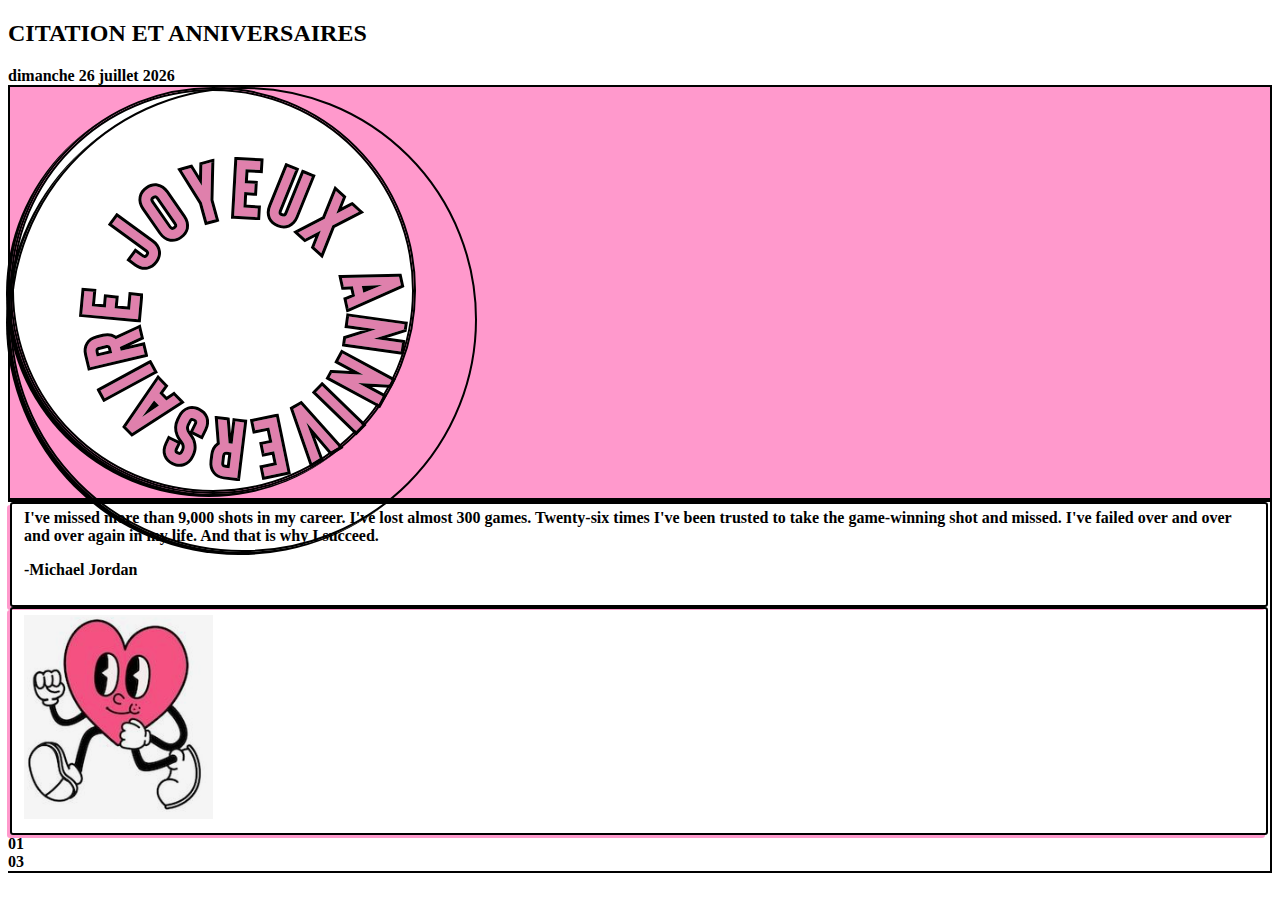
==== index.html @ d52530f4 "Refactor image and progress bar layout" ====
<!DOCTYPE html>
<html lang="en">
  <head>
    <meta charset="utf-8" />
    <meta name="viewport" content="width=device-width, initial-scale=1" />
    <title>Anniversaire</title>
    <link
      href="https://cdn.jsdelivr.net/npm/bootstrap@5.3.2/dist/css/bootstrap.min.css"
      rel="stylesheet"
      integrity="sha384-T3c6CoIi6uLrA9TneNEoa7RxnatzjcDSCmG1MXxSR1GAsXEV/Dwwykc2MPK8M2HN"
      crossorigin="anonymous"
    />
    <link rel="stylesheet" type="text/css" href="style.css" />
  </head>
  <body>
    <header>
      <div class="d-flex justify-content-between">
        <h2>CITATION ET ANNIVERSAIRES</h2>
        <div id="date"></div>
      </div>
    </header>
    <main>
      <div class="big-container d-flex">
        <div class="left-container d-flex flex-column p2 w-50">
          <div class="d-flex align-items-center image-container" id="HB">
            <img
              id="Circle"
              src="/assets/Ellipse.svg"
              alt="Circle"
              class="d-flex align-items-center w-75"
            />
            <img
              id="Circle"
              src="/assets/Group.svg"
              alt="HB"
              class="d-flex align-items-center w-75 overlay-image"
            />
          </div>
        </div>
        <div class="right-container d-flex flex-column p2 w-50">
          <fieldset class="citation-box d-flex flex-column m-3 p-3">
            I've missed more than 9,000 shots in my career. I've lost almost 300
            games. Twenty-six times I've been trusted to take the game-winning
            shot and missed. I've failed over and over and over again in my
            life. And that is why I succeed.
            <p id="authorCitation" class="d-flex align-items-end">
              -Michael Jordan
            </p>
          </fieldset>
          <fieldset class="avatar-box m-3">
            <img src="/assets/heart-avatar.png" alt="avatar" class="w-100" />
          </fieldset>
          <!-- ici -->
          <div class="d-flex">
            <div class="p-2">01</div>
            <div class="p-2 flex-grow-1">
              <div
                class="progress"
                role="progressbar"
                aria-label="Danger striped example"
                aria-valuenow="100"
                aria-valuemin="0"
                aria-valuemax="100"
              >
                <div
                  class="progress-bar progress-bar-striped"
                  style="width: 100%"
                ></div>
              </div>
            </div>
            <div class="p-2">03</div>
          </div>
        </div>
      </div>
    </main>
    <script
      src="https://cdn.jsdelivr.net/npm/bootstrap@5.3.2/dist/js/bootstrap.bundle.min.js"
      integrity="sha384-C6RzsynM9kWDrMNeT87bh95OGNyZPhcTNXj1NW7RuBCsyN/o0jlpcV8Qyq46cDfL"
      crossorigin="anonymous"
    ></script>
    <!-- script pour la date -->
    <script>
      var options = {
        weekday: "long",
        year: "numeric",
        month: "long",
        day: "numeric",
      };
      document.getElementById("date").innerHTML =
        "<b>" + new Date().toLocaleDateString("fr-FR", options) + "</b>";
    </script>
  </body>
</html>
---- style.css ----
:root {
    --main-color: #ff99cc;
}

body {
    font-family: bison;
    font-weight: bold;

}
.left-container {
    background-color: var(--main-color);
    display: flex;
    flex-direction: column;
    justify-content: center;
    border: solid 2px black;
  }
  
  .text-container {
    display: flex;
    justify-content: center;
    width: 100%;
  }

  .citation-box {
    border: solid 2px black;
    border-radius: 3px;
    box-shadow: -3px 3px 0px var(--main-color);
  }
  .avatar-box {
    border: solid 2px black;
    border-radius: 3px;
    box-shadow: -3px 3px 0px var(--main-color);

  }

  .progress-bar {
    background-color: var(--main-color);
    box-shadow: -3px 3px 0px black;
  }

.right-container {
border-top: solid 2px black;
border-right: solid 2px black;
border-bottom: solid 2px black;
}

#Circle {
    border: solid 2px black;
    border-radius: 360px;
    box-shadow: -4px 3px 0px black;
}

.image-container {
    position: relative;
  }
  
  .overlay-image {
    position: absolute;
    top: 0;
    left: 0;
    animation: spin 3s linear infinite;
  }

  /* #birthday_name {
    align-self: center;
  } */

  @keyframes spin {
    0% { transform: rotate(0deg); }
    100% { transform: rotate(360deg); }
  }
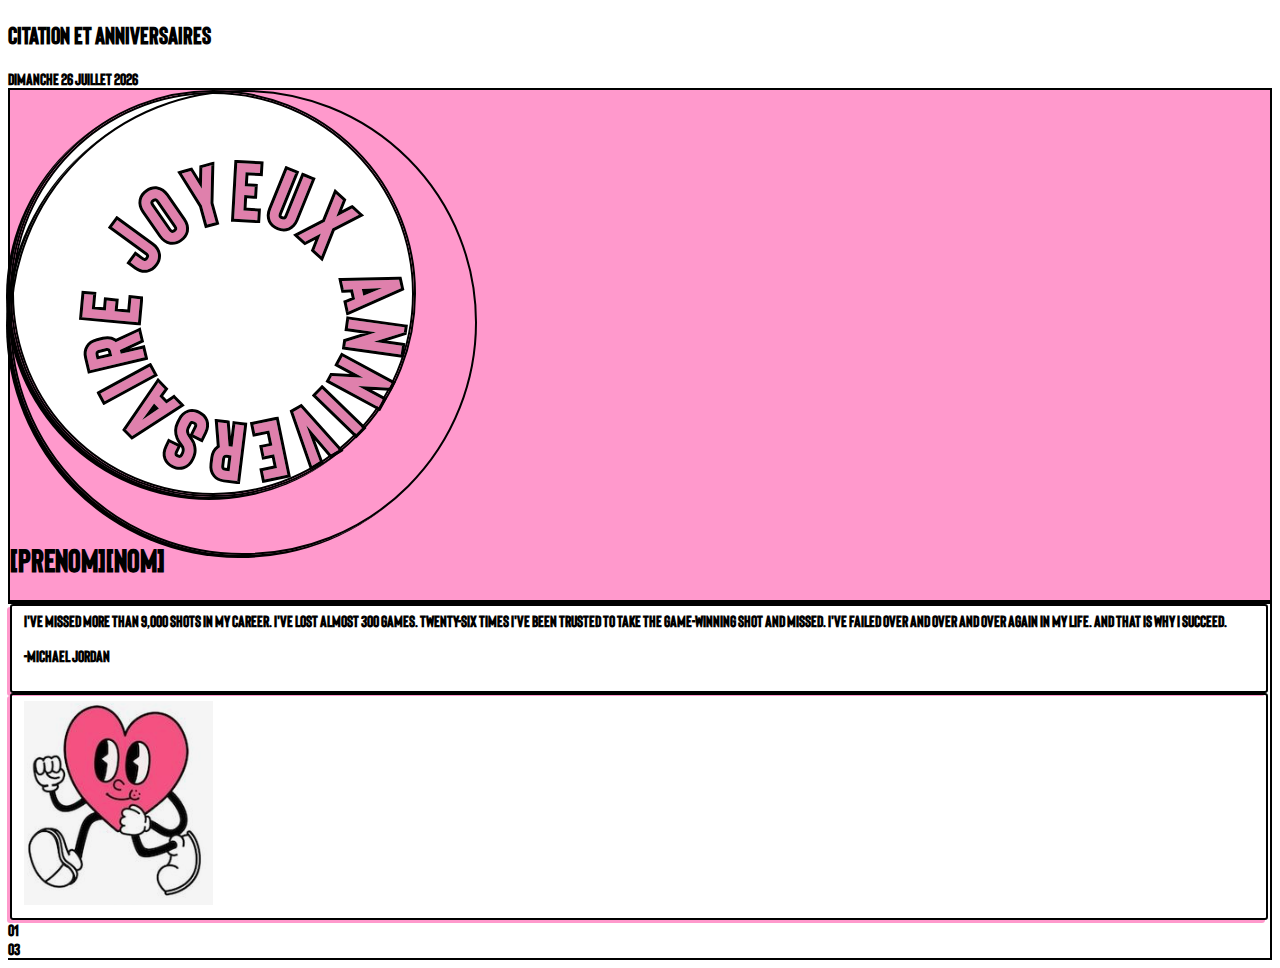
==== commit 730a8974: "Add name to index.html and update font in style.css" ====
--- a/index.html
+++ b/index.html
@@ -36,6 +36,8 @@
               class="d-flex align-items-center w-75 overlay-image"
             />
           </div>
+          <br />
+          <h1>[PRENOM][NOM]</h1>
         </div>
         <div class="right-container d-flex flex-column p2 w-50">
           <fieldset class="citation-box d-flex flex-column m-3 p-3">
--- a/style.css
+++ b/style.css
@@ -1,9 +1,12 @@
 :root {
     --main-color: #ff99cc;
 }
-
+@font-face {
+  font-family: bison-bold;
+  src: url(/assets/Bison-Bold\(PersonalUse\).ttf);
+}
 body {
-    font-family: bison;
+    font-family: bison-bold;
     font-weight: bold;
 
 }
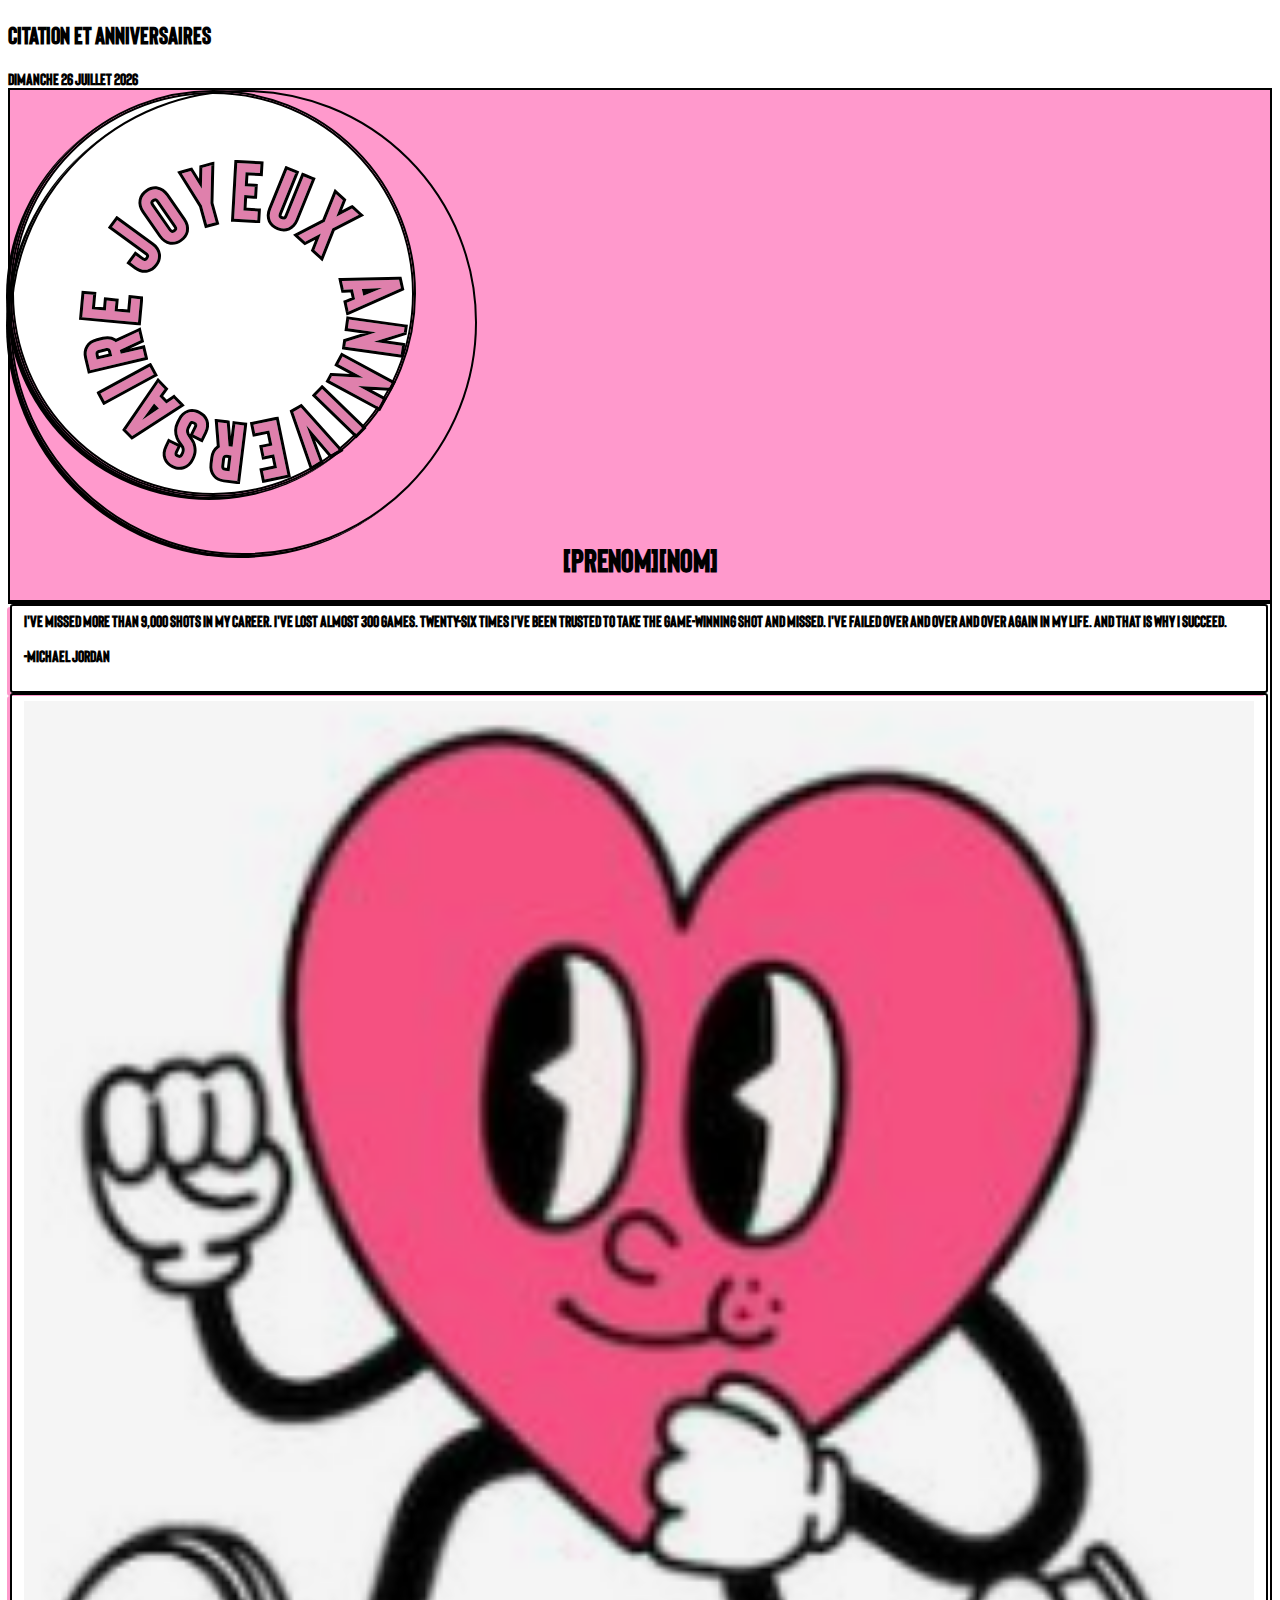
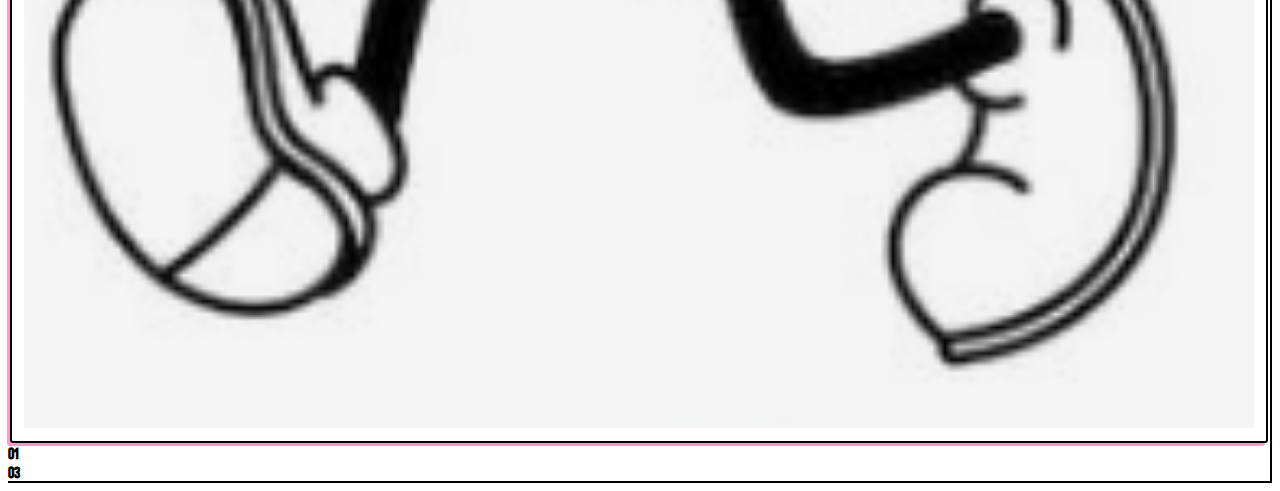
==== commit ad4153db: "Fix layout issue and add container for name in index.html, adjust avatar size in style.css" ====
--- a/index.html
+++ b/index.html
@@ -37,7 +37,9 @@
             />
           </div>
           <br />
-          <h1>[PRENOM][NOM]</h1>
+          <div class="text-container">
+            <h1>[PRENOM][NOM]</h1>
+          </div>
         </div>
         <div class="right-container d-flex flex-column p2 w-50">
           <fieldset class="citation-box d-flex flex-column m-3 p-3">
@@ -50,7 +52,7 @@
             </p>
           </fieldset>
           <fieldset class="avatar-box m-3">
-            <img src="/assets/heart-avatar.png" alt="avatar" class="w-100" />
+            <img src="/assets/heart-avatar.png" id="avatar" alt="avatar" />
           </fieldset>
           <!-- ici -->
           <div class="d-flex">
--- a/style.css
+++ b/style.css
@@ -29,11 +29,22 @@
     border-radius: 3px;
     box-shadow: -3px 3px 0px var(--main-color);
   }
+
   .avatar-box {
     border: solid 2px black;
     border-radius: 3px;
     box-shadow: -3px 3px 0px var(--main-color);
-
+    /* height: 400px; */
+    box-sizing: border-box;
+  }
+  
+  #avatar {
+    width: 100%;
+    height: 100%;
+    max-width: 100%;
+    max-height: 100%;
+    object-fit: fill;
+    box-sizing: border-box;
   }
 
   .progress-bar {
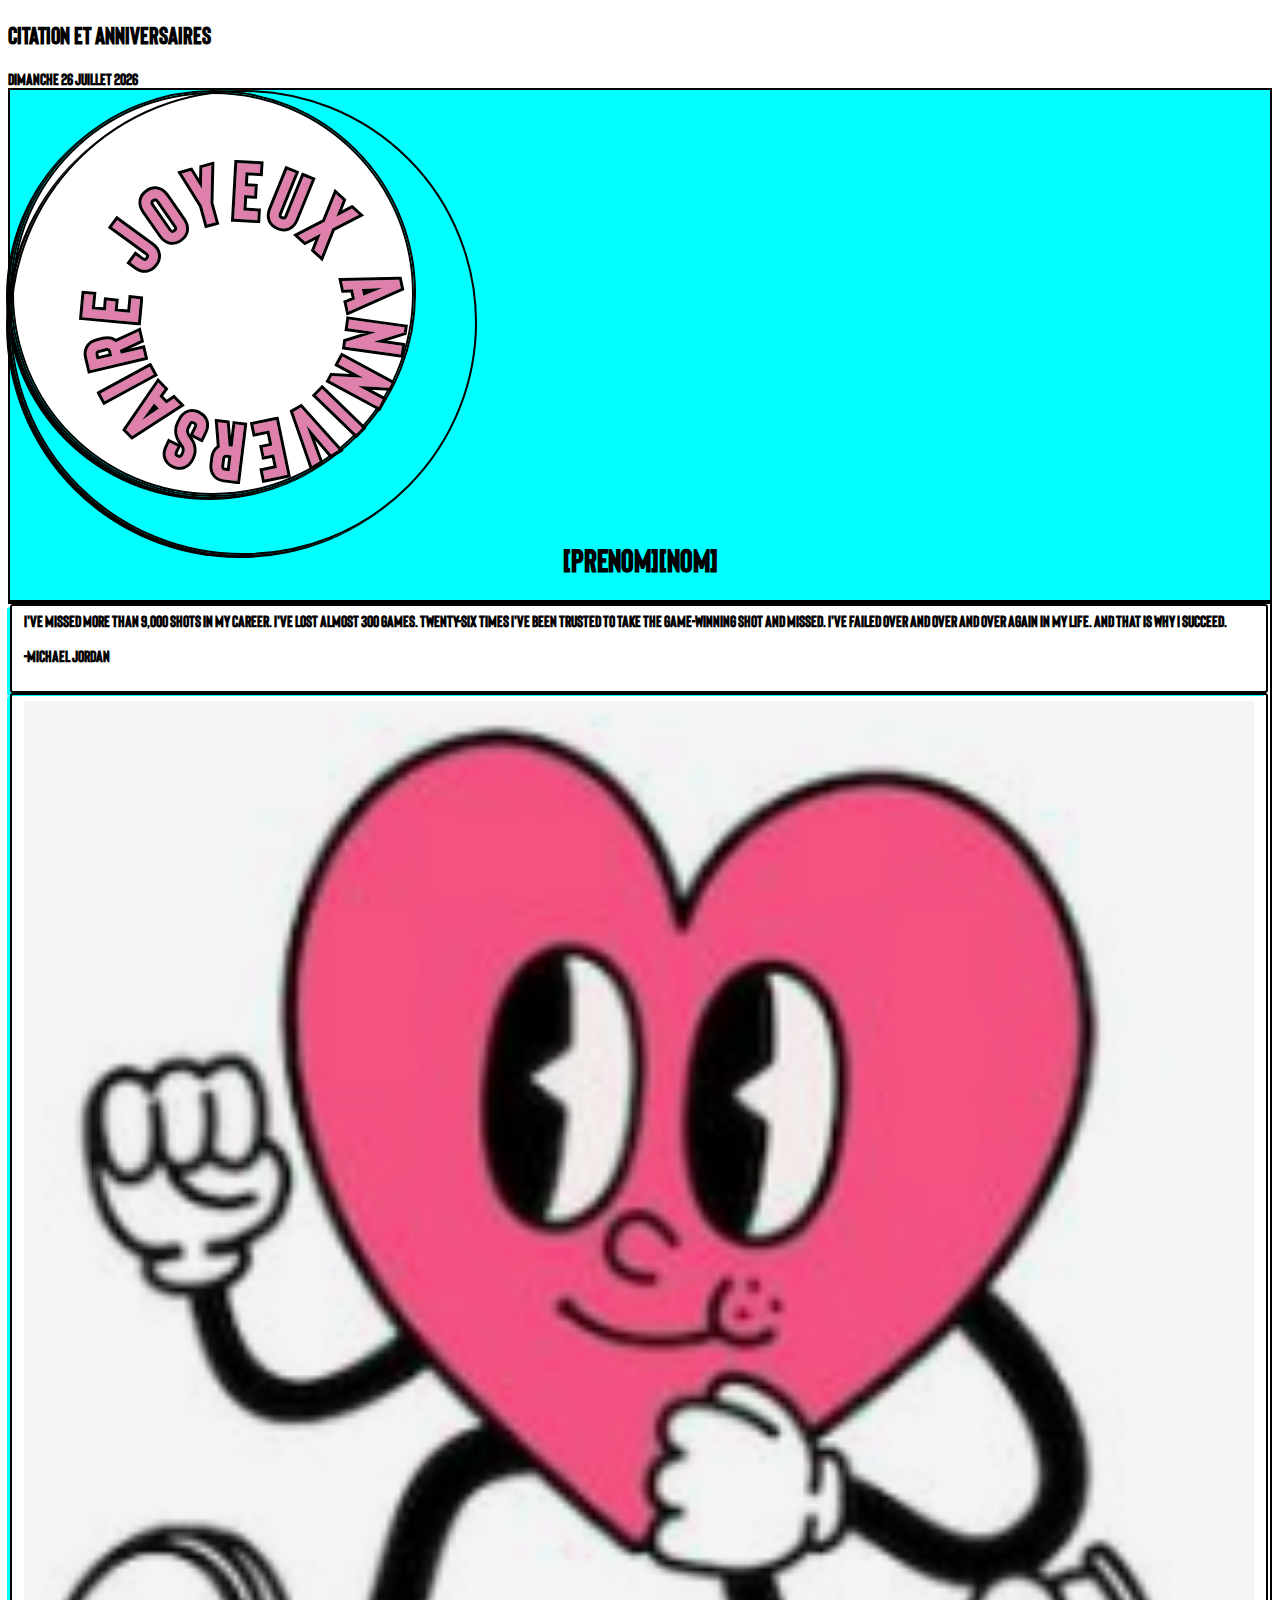
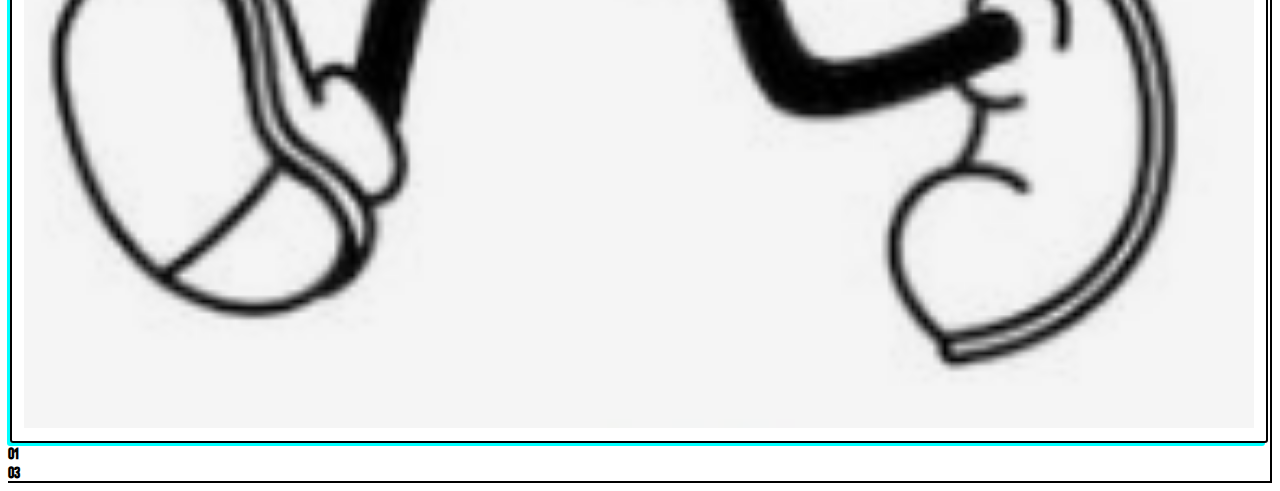
==== commit dcac2c3f: "Update date and background color scripts" ====
--- a/index.html
+++ b/index.html
@@ -83,15 +83,7 @@
       crossorigin="anonymous"
     ></script>
     <!-- script pour la date -->
-    <script>
-      var options = {
-        weekday: "long",
-        year: "numeric",
-        month: "long",
-        day: "numeric",
-      };
-      document.getElementById("date").innerHTML =
-        "<b>" + new Date().toLocaleDateString("fr-FR", options) + "</b>";
-    </script>
+    <script src="/js/getDate.js"></script>
+    <script src="/js/backgroundcolor.js"></script>
   </body>
 </html>
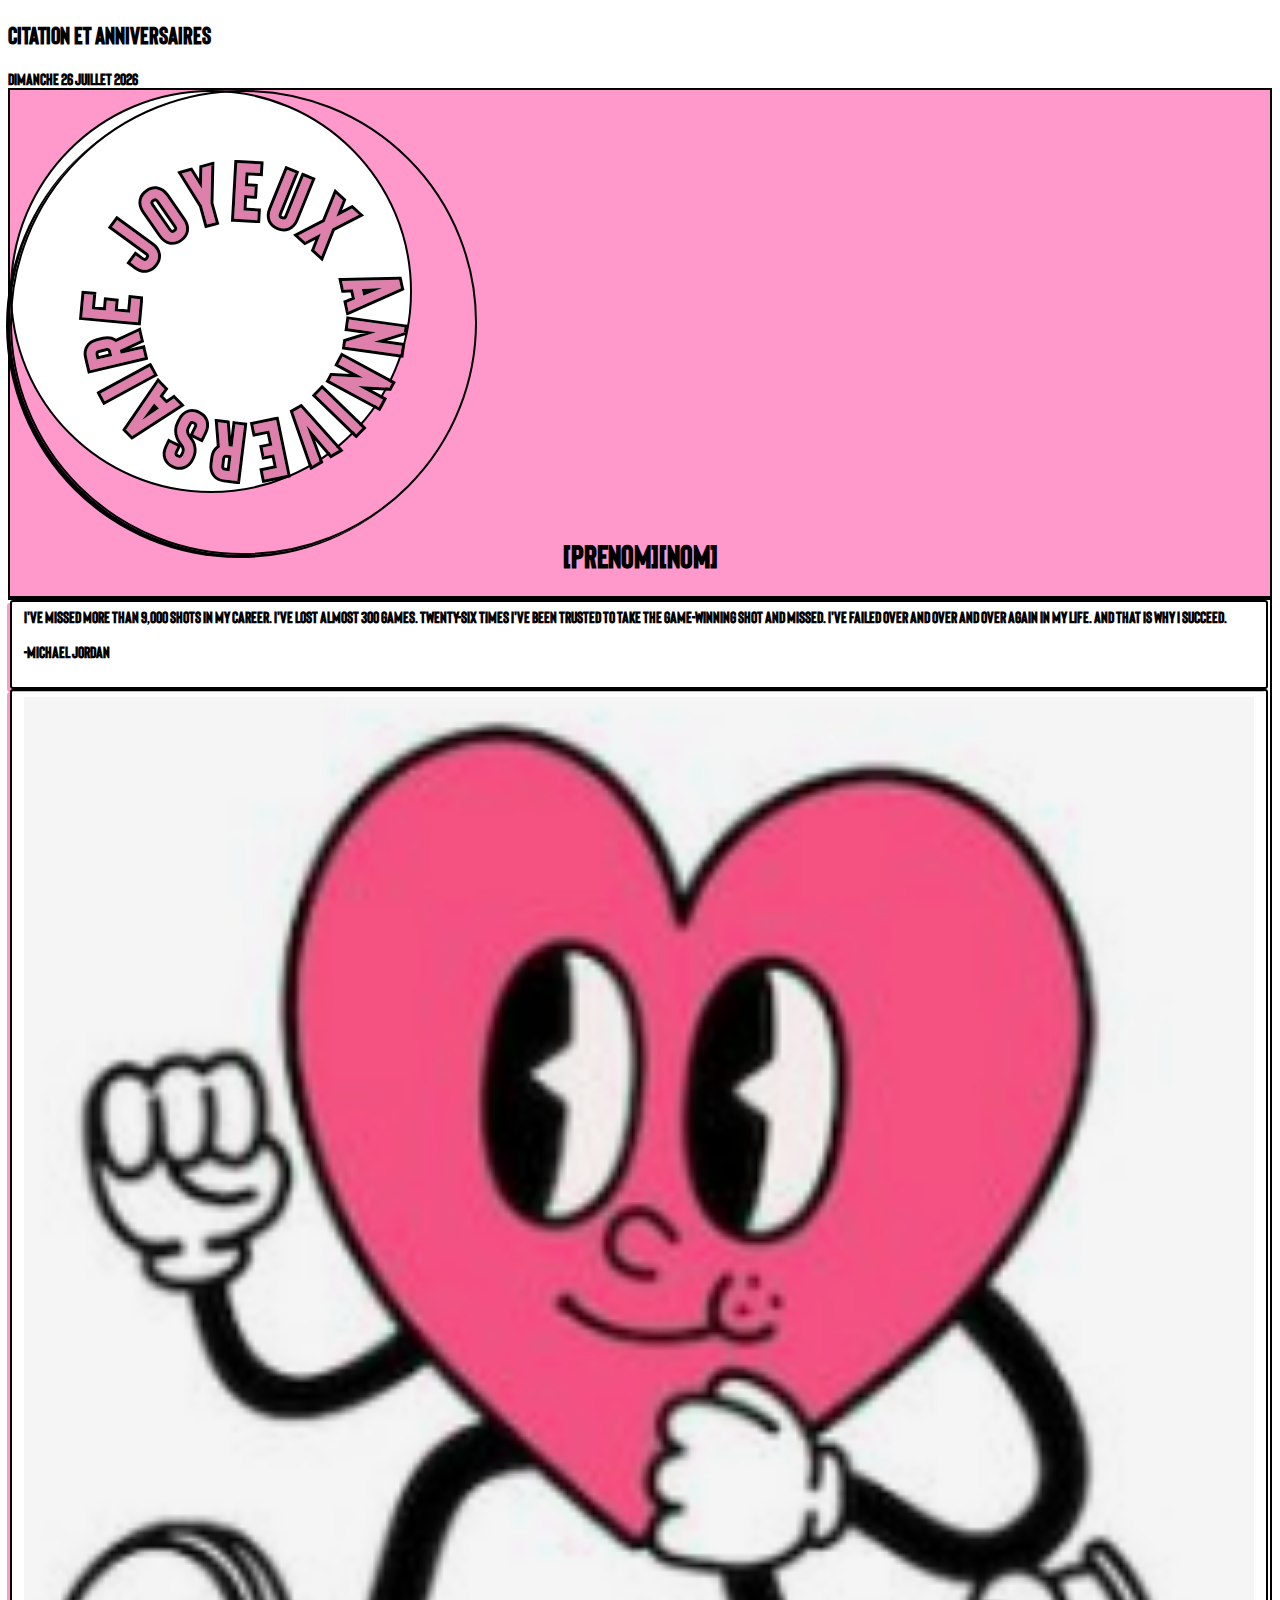
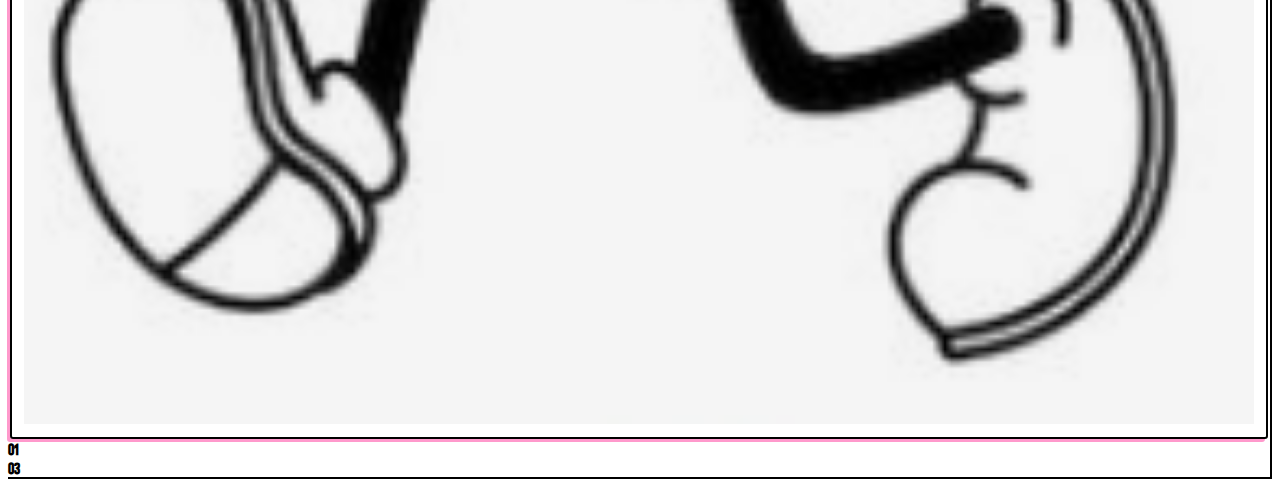
==== commit 75db7ef5: "image updates depending on the --main-color" ====
--- a/index.html
+++ b/index.html
@@ -24,7 +24,7 @@
         <div class="left-container d-flex flex-column p2 w-50">
           <div class="d-flex align-items-center image-container" id="HB">
             <img
-              id="Circle"
+              id="Rond"
               src="/assets/Ellipse.svg"
               alt="Circle"
               class="d-flex align-items-center w-75"
@@ -82,8 +82,6 @@
       integrity="sha384-C6RzsynM9kWDrMNeT87bh95OGNyZPhcTNXj1NW7RuBCsyN/o0jlpcV8Qyq46cDfL"
       crossorigin="anonymous"
     ></script>
-    <!-- script pour la date -->
-    <script src="/js/getDate.js"></script>
-    <script src="/js/backgroundcolor.js"></script>
+    <script type="module" src="js/script.js"></script>
   </body>
 </html>
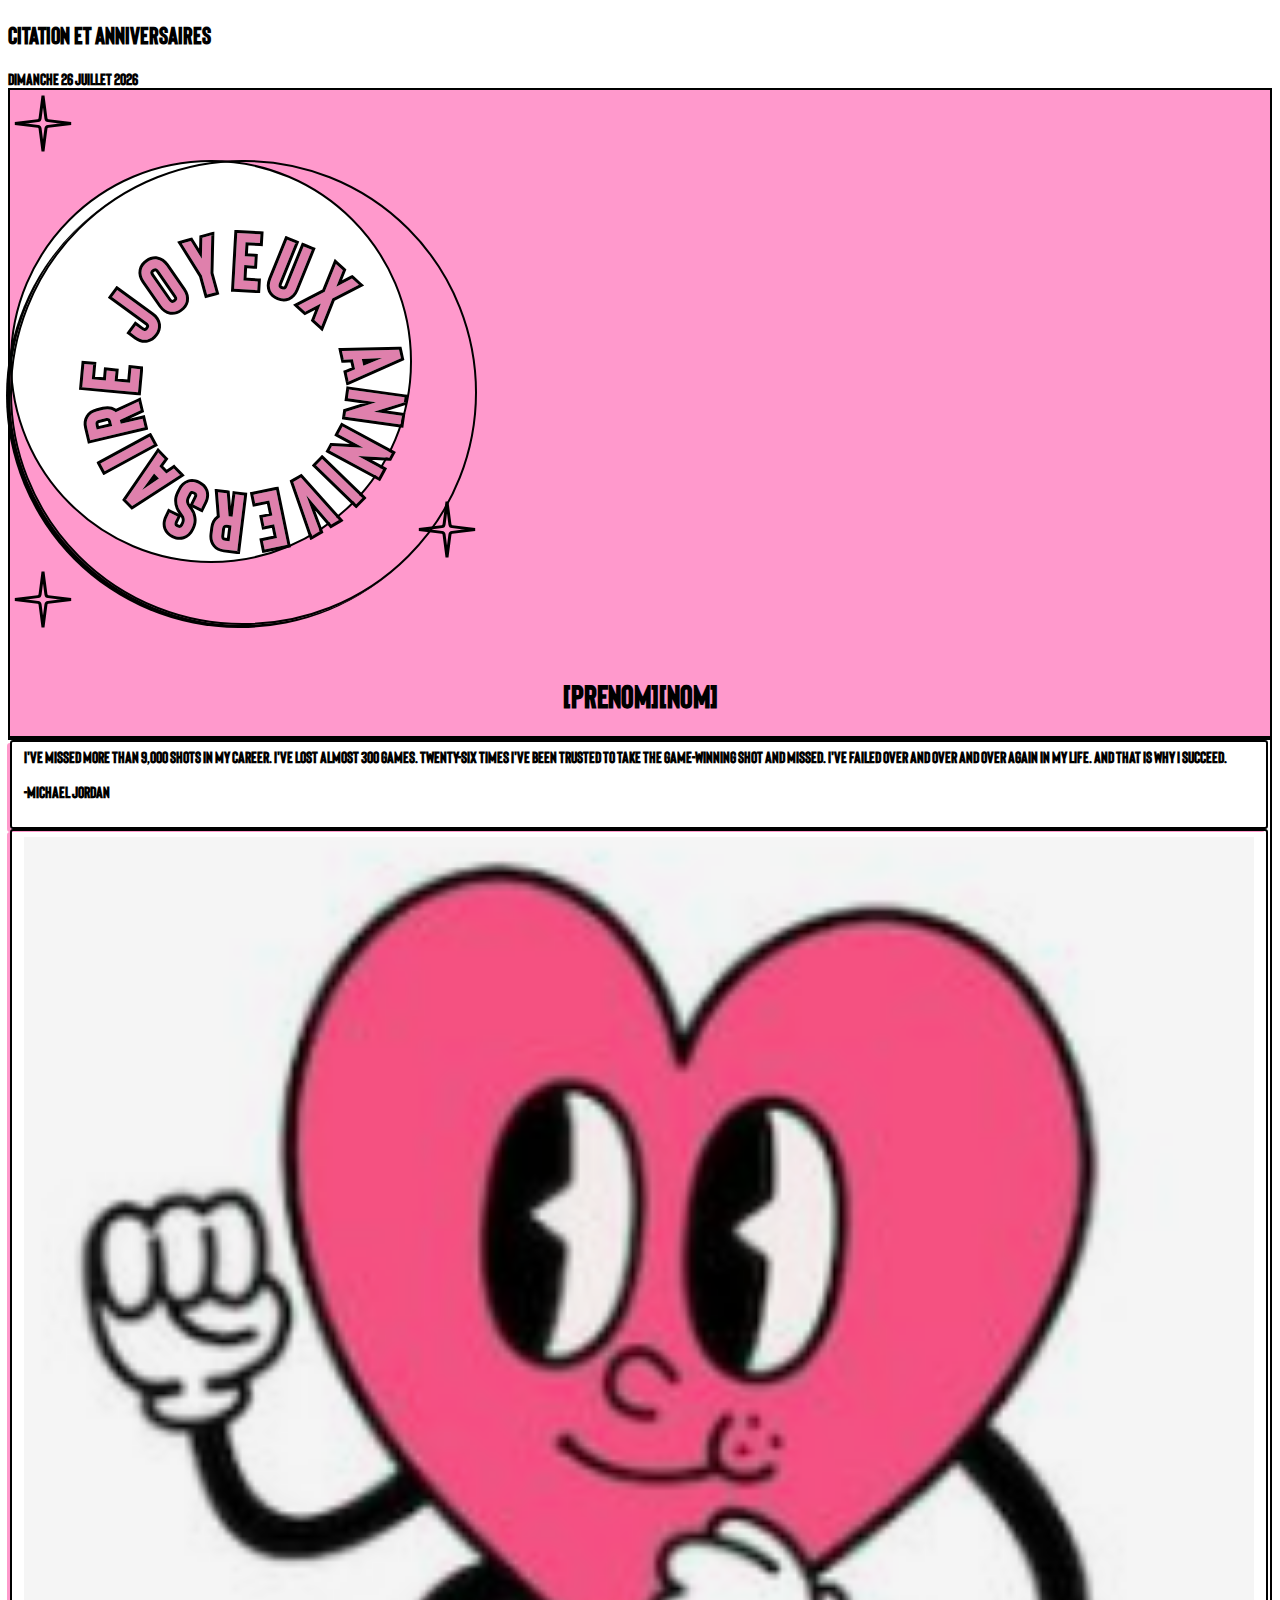
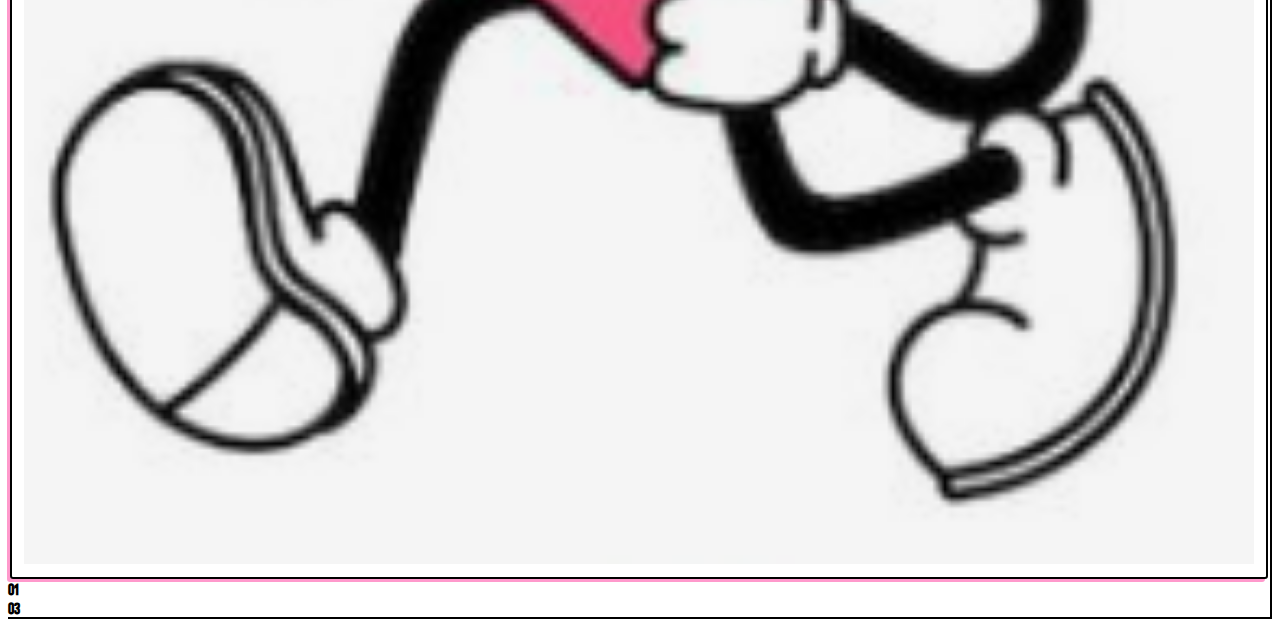
==== commit 20217f84: "inserted star images" ====
--- a/index.html
+++ b/index.html
@@ -22,6 +22,9 @@
     <main>
       <div class="big-container d-flex">
         <div class="left-container d-flex flex-column p2 w-50">
+          <div class="d-flex">
+            <img src="/assets/Star 1.svg" alt="star" />
+          </div>
           <div class="d-flex align-items-center image-container" id="HB">
             <img
               id="Rond"
@@ -35,6 +38,10 @@
               alt="HB"
               class="d-flex align-items-center w-75 overlay-image"
             />
+            <img src="/assets/Star 1.svg" alt="star" />
+          </div>
+          <div class="d-flex">
+            <img src="/assets/Star 1.svg" alt="star" />
           </div>
           <br />
           <div class="text-container">
@@ -42,7 +49,10 @@
           </div>
         </div>
         <div class="right-container d-flex flex-column p2 w-50">
-          <fieldset class="citation-box d-flex flex-column m-3 p-3">
+          <fieldset
+            class="citation-box d-flex flex-column m-3 p-3"
+            id="citation"
+          >
             I've missed more than 9,000 shots in my career. I've lost almost 300
             games. Twenty-six times I've been trusted to take the game-winning
             shot and missed. I've failed over and over and over again in my
@@ -68,7 +78,7 @@
               >
                 <div
                   class="progress-bar progress-bar-striped"
-                  style="width: 100%"
+                  style="width: 75%"
                 ></div>
               </div>
             </div>
